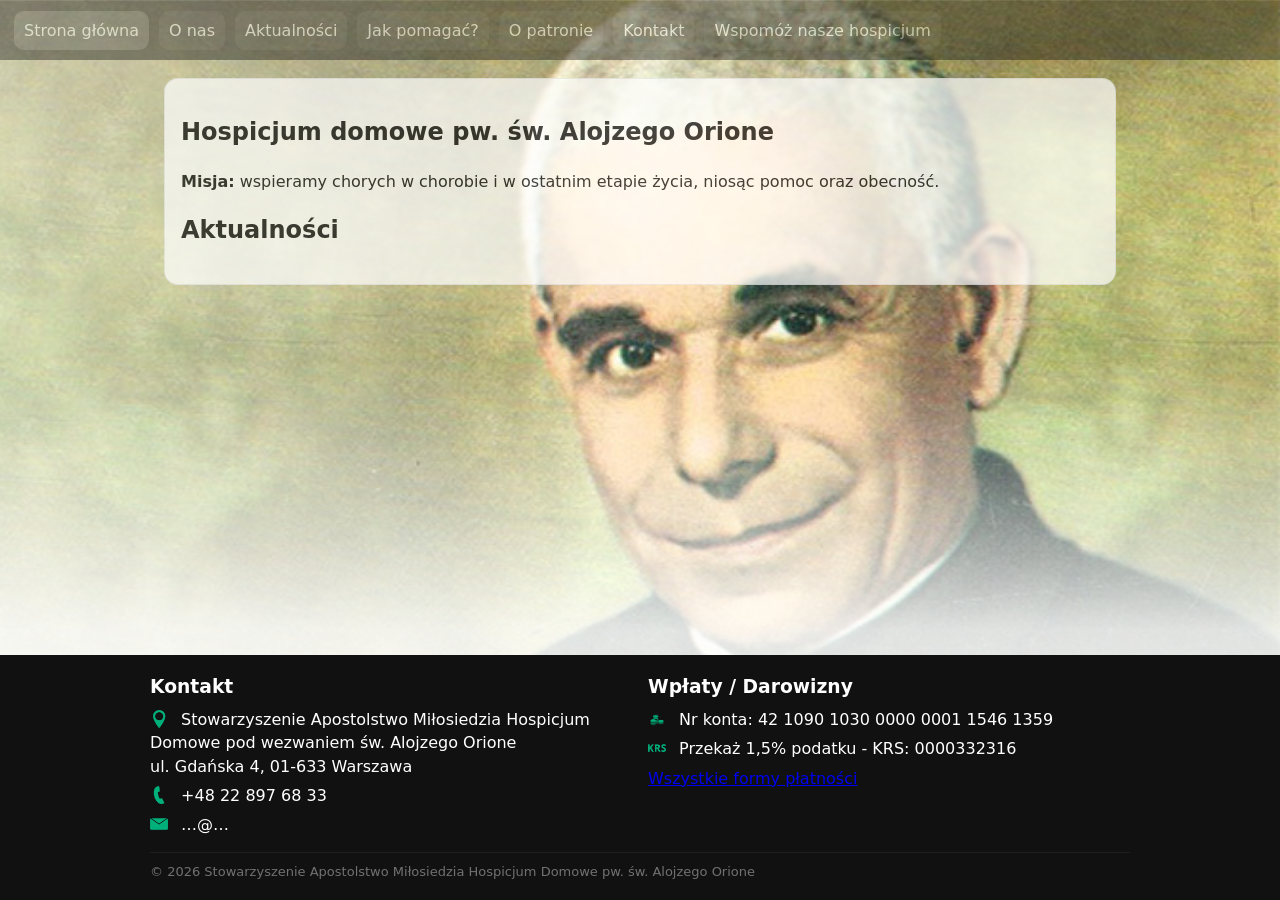
==== index.html @ 086e46e1 "Update index.html" ====
<!DOCTYPE html>
<html lang="pl">
<head>
  <meta charset="utf-8" />
  <meta name="viewport" content="width=device-width, initial-scale=1" />
  <title>Hospicjum domowe – Apostolstwo Miłosierdzia</title>
  <link rel="stylesheet" href="/assets/css/style.css" />
</head>
<script src="/assets/js/loadnews.js"></script>
<body>

  <div class="page-bg" aria-hidden="true"></div>

  <header class="site-header">
    <nav class="topnav topnav-bar" aria-label="Główne menu">
      <a href="#home"        data-page="home" class="navlink">Strona główna</a>
      <a href="#o-nas"       data-page="o-nas" class="navlink">O nas</a>
      <a href="#aktualnosci"       data-page="aktualnosci" class="navlink">Aktualności</a>
      <a href="#jak-pomagac" data-page="jak-pomagac" class="navlink">Jak pomagać?</a>
      <a href="#o-patronie"  data-page="o-patronie" class="navlink">O patronie</a>
      <a href="#kontakt"  data-page="kontakt" class="navlink">Kontakt</a>
      <a href="#wplaty"  data-page="wplaty" class="navlink">Wspomóż nasze hospicjum</a>
    </nav>
  </header>

  <main id="content" class="content" aria-live="polite">
    <div class="loading">Ładowanie…</div>
  </main>

  <footer class="site-footer">
    <div class="footer-grid">
      <div class="footer-box">
        <h3>Kontakt</h3>
        <p>
          <img class="icon" src="/assets/img/icon-lokalizacja.png" alt="" />
          Stowarzyszenie Apostolstwo Miłosiedzia Hospicjum Domowe pod wezwaniem św. Alojzego Orione<br/>
          ul. Gdańska 4, 01-633 Warszawa<br>
        </p>
        <p>
          <img class="icon" src="/assets/img/icon-telefon.png" alt="" />
          +48 22 897 68 33
        </p>
        <p>
          <img class="icon" src="/assets/img/icon-mail.png" alt="" />
          …@…
        </p>
      </div>

      <div class="footer-box">
        <h3>Wpłaty / Darowizny</h3>
        <p>
          <img class="icon" src="/assets/img/icon-monety.png" alt="" />
          Nr konta: 42 1090 1030 0000 0001 1546 1359
        </p>
        <p>
          <img class="icon" src="/assets/img/icon-krs.png" alt="" />
          Przekaż 1,5% podatku - KRS: 0000332316
        </p>
        <p>
          <a href="#wplaty"  data-page="wplaty" class="navlink">Wszystkie formy płatności</a>
      </div>
    </div>

    <div class="footer-small">
      © <span id="year"></span> Stowarzyszenie Apostolstwo Miłosiedzia Hospicjum Domowe pw. św. Alojzego Orione
    </div>
  </footer>

  <script src="/assets/js/app.js"></script>
</body>
</html>
---- assets/css/style.css ----
:root { 
  color-scheme: light;
  --page-bg: #fff;
}

* { box-sizing: border-box; }

body {
  margin: 0;
  font-family: system-ui, -apple-system, Segoe UI, Roboto, Arial, sans-serif;
  line-height: 1.45;
  background: var(--page-bg);
  color: #111;
  min-height: 100vh;
  display: flex;
  flex-direction: column;
  position: relative;
}


.page-bg{
  position: fixed;
  inset: 0;
  z-index: -1;


  background-image: url("/assets/img/header.png");
  background-size: cover;
  background-position: right top;
  background-repeat: no-repeat;


  background-attachment: fixed;
}


.page-bg::after{
  content: "";
  position: absolute;
  inset: 0;
  pointer-events: none;
  background: linear-gradient(
    to bottom,
    rgba(255,255,255,0) 40%,
    rgba(255,255,255,0.85) 70%,
    var(--page-bg) 100%
  );
}

.site-header {
  position: sticky;
  top: 0;
  z-index: 10;
  color: #fff;
  opacity: .40;
}


.topnav-bar {
  background: #111;
  color: #fff;
}

.topnav {
  display: flex;
  gap: 10px;
  flex-wrap: wrap;
  padding: 10px 14px;
  border-top: 1px solid rgba(255,255,255,.15);
}

.topnav a {
  color: #fff;
  text-decoration: none;
  padding: 8px 10px;
  border-radius: 10px;
  background: rgba(255,255,255,.08);
}

.topnav a:hover { background: rgba(255,255,255,.14); }
.topnav a.active { background: rgba(255,255,255,.22); }

.content {
  width: 100%;
  max-width: 980px;
  margin: 0 auto;
  padding: 18px 14px 30px;
  flex: 1;
  transition: opacity 160ms ease;
}

.content.fade-out { opacity: 0.15; }
.content.fade-in  { opacity: 1; }


.card {
  background: rgba(255,255,255,0.92);
  border: 1px solid rgba(229,229,229,0.9);
  border-radius: 14px;
  padding: 16px;
  backdrop-filter: blur(2px);
  opacity: .77;
}

.loading { opacity: .7; }

.site-footer {
  background: #111;
  color: #fff;
  padding: 18px 14px;
}

.footer-grid {
  max-width: 980px;
  margin: 0 auto;
  display: grid;
  grid-template-columns: 1fr;
  gap: 16px;
}

@media (min-width: 860px) {
  .footer-grid { grid-template-columns: 1fr 1fr; }
}

.footer-box h3 { margin: 0 0 8px; }
.footer-box p { margin: 6px 0; }

.icon {
  width: 18px;
  height: 18px;
  vertical-align: -3px;
  margin-right: 8px;
}

.footer-small {
  max-width: 980px;
  margin: 10px auto 0;
  opacity: .40;
  font-size: 13px;
  border-top: 1px solid rgba(255,255,255,.15);
  padding-top: 10px;
}
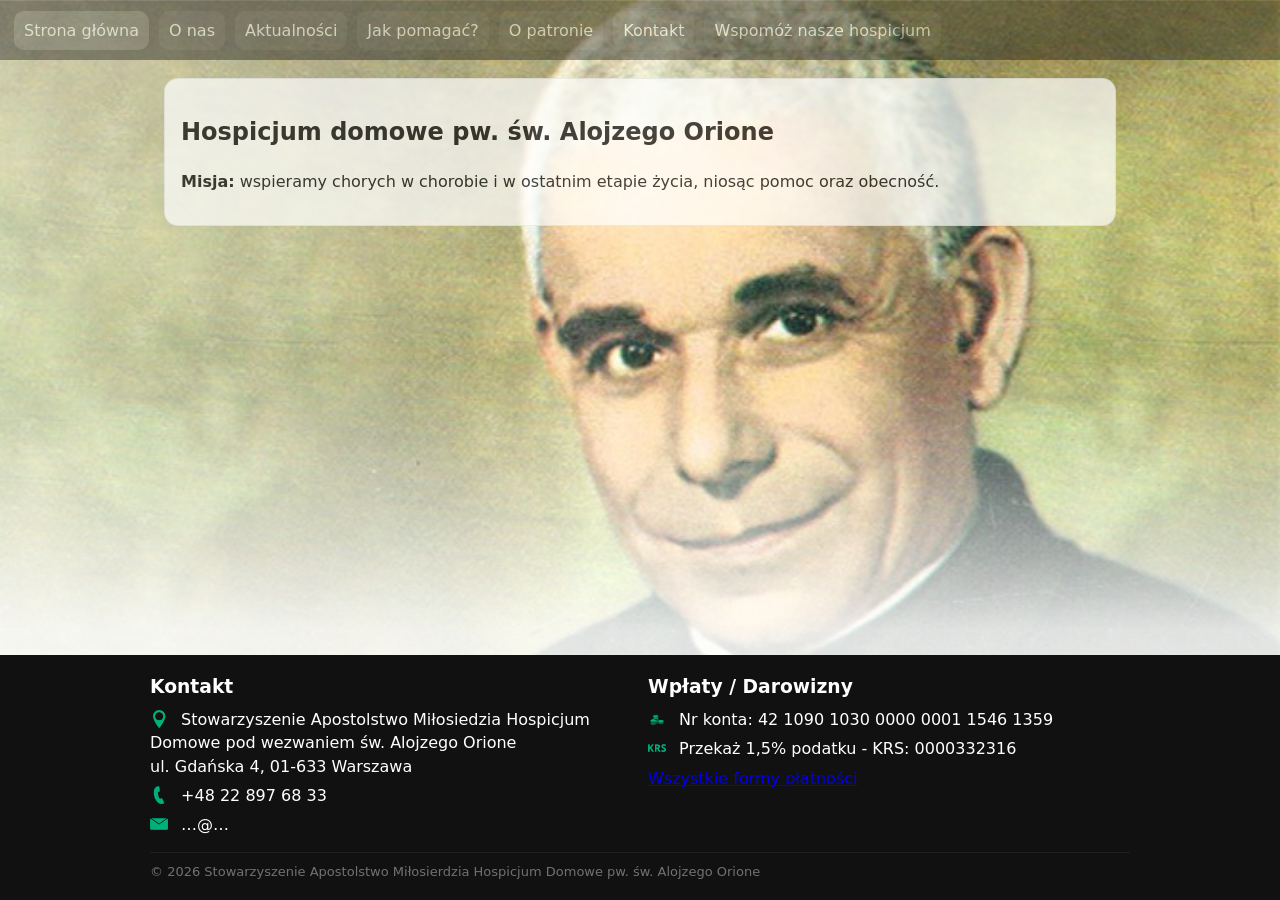
==== commit b863e80d: "Update index.html" ====
--- a/index.html
+++ b/index.html
@@ -6,7 +6,7 @@
   <title>Hospicjum domowe – Apostolstwo Miłosierdzia</title>
   <link rel="stylesheet" href="/assets/css/style.css" />
 </head>
-<script src="/assets/js/loadnews.js"></script>
+
 <body>
 
   <div class="page-bg" aria-hidden="true"></div>
@@ -62,10 +62,12 @@
     </div>
 
     <div class="footer-small">
-      © <span id="year"></span> Stowarzyszenie Apostolstwo Miłosiedzia Hospicjum Domowe pw. św. Alojzego Orione
+      © <span id="year"></span> Stowarzyszenie Apostolstwo Miłosierdzia Hospicjum Domowe pw. św. Alojzego Orione
     </div>
   </footer>
 
-  <script src="/assets/js/app.js"></script>
+  <script src="/assets/js/app.js"></script> 
+  <script src="/assets/js/loadnews.js"></script>
+  <script src="/assets/js/qr.js"></script>
 </body>
 </html>
--- a/assets/css/style.css
+++ b/assets/css/style.css
@@ -118,6 +118,95 @@
   gap: 16px;
 }
 
+.news-section {
+  padding: 24px 16px;
+}
+
+.news-section h1 {
+  margin: 0 0 20px;
+}
+
+.news-item {
+  padding: 20px 0 28px;
+  border-bottom: 1px solid #ddd;
+}
+
+.news-title {
+  margin: 0 0 8px;
+}
+
+.news-date {
+  margin: 0 0 16px;
+  color: #666;
+  font-size: 0.95rem;
+}
+
+.news-content p {
+  margin: 0 0 12px;
+}
+
+.news-image-wrap {
+  margin-top: 16px;
+}
+
+.news-image {
+  display: block;
+  max-width: 100%;
+  height: auto;
+  border-radius: 8px;
+}
+
+
+.donations .intro{
+  margin-bottom:20px;
+}
+
+.donation-methods{
+  padding-left:18px;
+}
+
+.donation-methods li{
+  margin-bottom:18px;
+}
+
+.account{
+  font-size:1.1em;
+}
+
+.qr-buttons{
+  margin-top:10px;
+}
+
+.qr-buttons button{
+  margin-right:8px;
+  padding:6px 12px;
+  cursor:pointer;
+}
+
+
+/* overlay QR */
+
+#qr-overlay{
+  position:fixed;
+  inset:0;
+  background:rgba(0,0,0,0.8);
+  display:none;
+  justify-content:center;
+  align-items:center;
+  z-index:999;
+}
+
+#qr-overlay img{
+  max-width:90%;
+  max-height:90%;
+  background:white;
+  padding:10px;
+  border-radius:6px;
+}
+
+
+
+
 @media (min-width: 860px) {
   .footer-grid { grid-template-columns: 1fr 1fr; }
 }
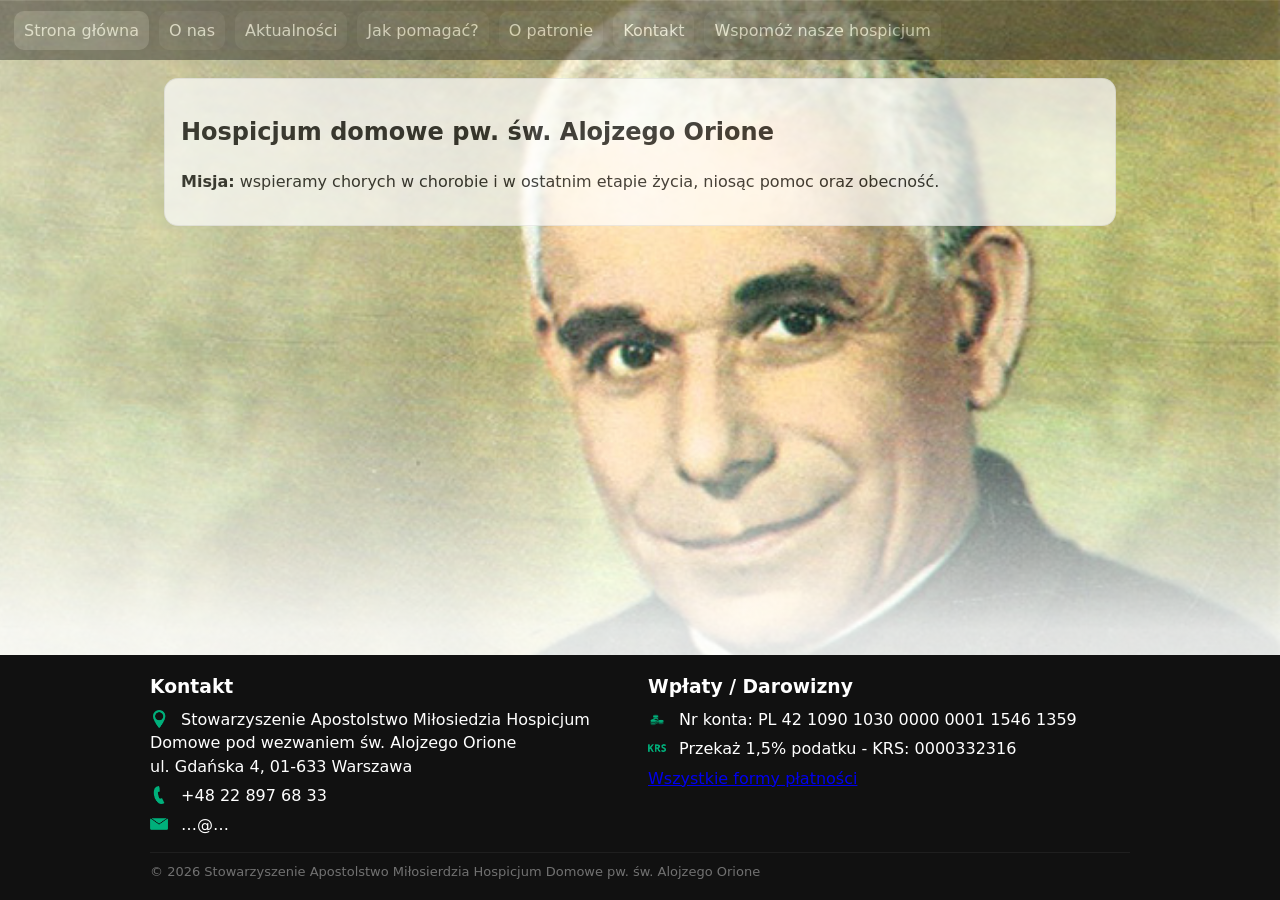
==== commit 99d9b019: "Update index.html" ====
--- a/index.html
+++ b/index.html
@@ -50,7 +50,7 @@
         <h3>Wpłaty / Darowizny</h3>
         <p>
           <img class="icon" src="/assets/img/icon-monety.png" alt="" />
-          Nr konta: 42 1090 1030 0000 0001 1546 1359
+          Nr konta: PL 42 1090 1030 0000 0001 1546 1359
         </p>
         <p>
           <img class="icon" src="/assets/img/icon-krs.png" alt="" />
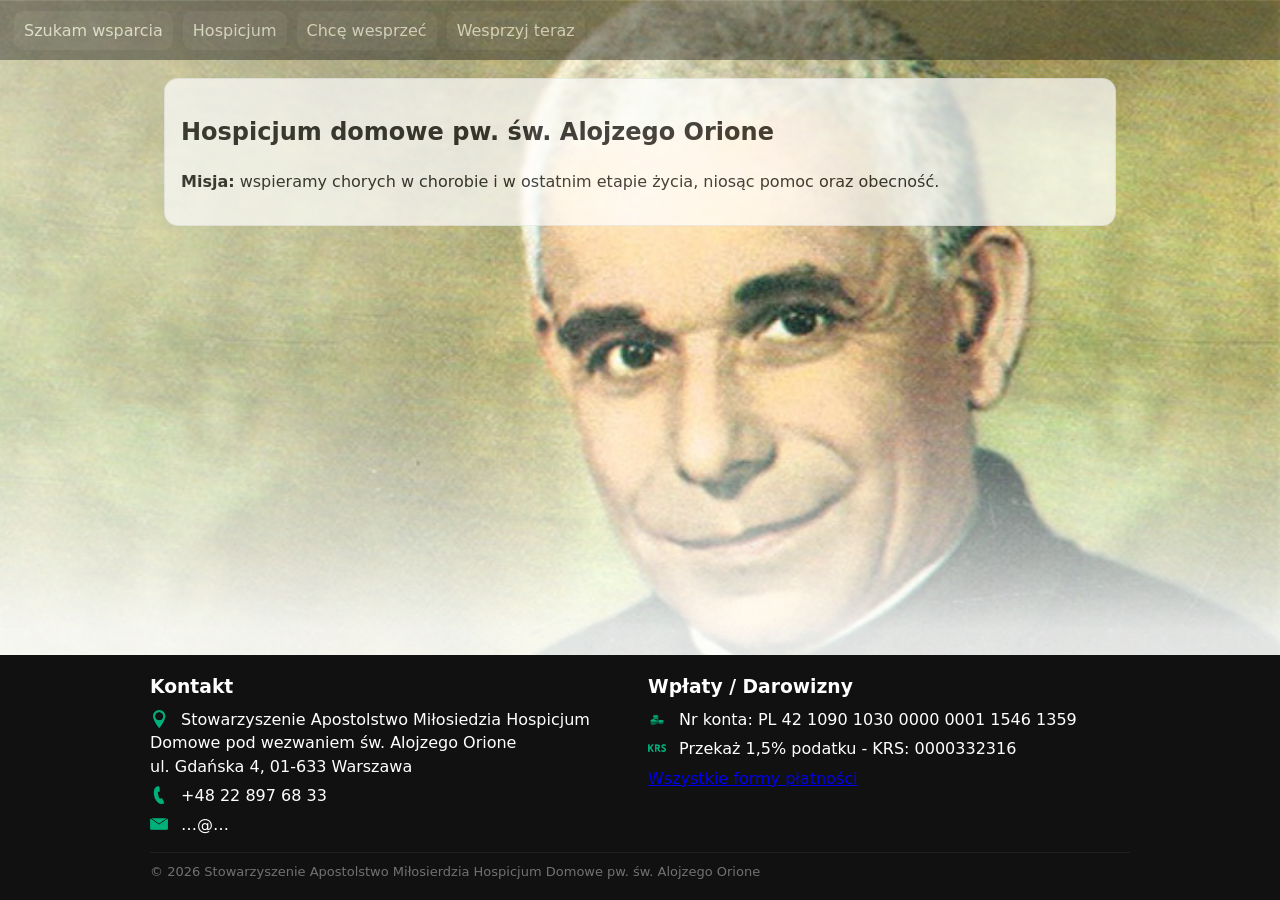
==== commit bba445ce: "Update index.html" ====
--- a/index.html
+++ b/index.html
@@ -11,17 +11,14 @@
 
   <div class="page-bg" aria-hidden="true"></div>
 
-  <header class="site-header">
-    <nav class="topnav topnav-bar" aria-label="Główne menu">
-      <a href="#home"        data-page="home" class="navlink">Strona główna</a>
-      <a href="#o-nas"       data-page="o-nas" class="navlink">O nas</a>
-      <a href="#aktualnosci"       data-page="aktualnosci" class="navlink">Aktualności</a>
-      <a href="#jak-pomagac" data-page="jak-pomagac" class="navlink">Jak pomagać?</a>
-      <a href="#o-patronie"  data-page="o-patronie" class="navlink">O patronie</a>
-      <a href="#kontakt"  data-page="kontakt" class="navlink">Kontakt</a>
-      <a href="#wplaty"  data-page="wplaty" class="navlink">Wspomóż nasze hospicjum</a>
-    </nav>
-  </header>
+<header class="site-header">
+  <nav class="topnav topnav-bar" aria-label="Główne menu">
+    <a href="#szukam-wsparcia" data-page="szukam-wsparcia" class="navlink">Szukam wsparcia</a>
+    <a href="#hospicjum" data-page="hospicjum" class="navlink">Hospicjum</a>
+    <a href="#chce-wesprzec" data-page="chce-wesprzec" class="navlink">Chcę wesprzeć</a>
+    <a href="#wplaty" data-page="wplaty" class="navlink navlink-cta">Wesprzyj teraz</a>
+  </nav>
+</header>
 
   <main id="content" class="content" aria-live="polite">
     <div class="loading">Ładowanie…</div>
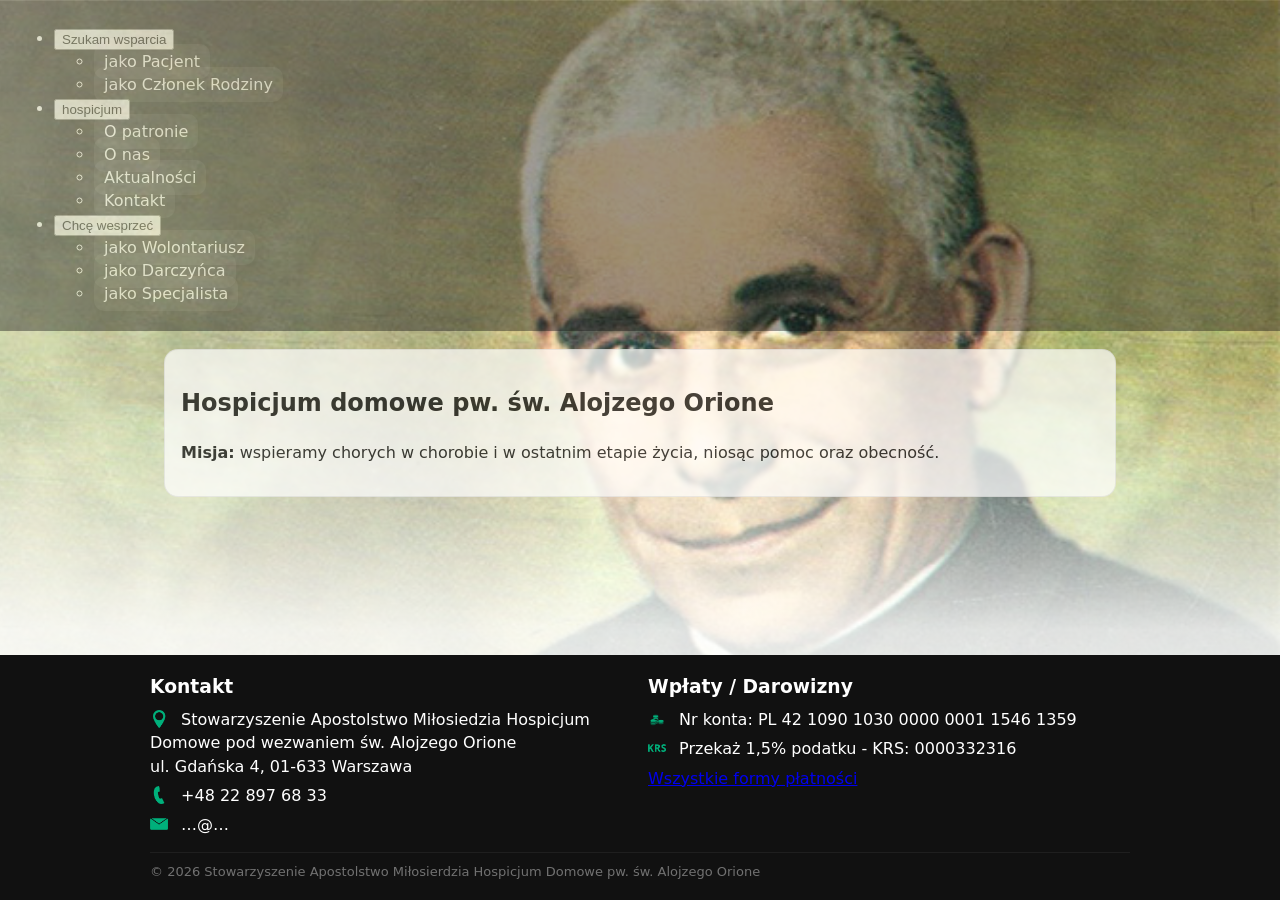
==== commit 7c997f58: "Update index.html" ====
--- a/index.html
+++ b/index.html
@@ -12,11 +12,95 @@
   <div class="page-bg" aria-hidden="true"></div>
 
 <header class="site-header">
-  <nav class="topnav topnav-bar" aria-label="Główne menu">
-    <a href="#szukam-wsparcia" data-page="szukam-wsparcia" class="navlink">Szukam wsparcia</a>
-    <a href="#hospicjum" data-page="hospicjum" class="navlink">Hospicjum</a>
-    <a href="#chce-wesprzec" data-page="chce-wesprzec" class="navlink">Chcę wesprzeć</a>
-    <a href="#wplaty" data-page="wplaty" class="navlink navlink-cta">Wesprzyj teraz</a>
+  <nav class="topnav topnav-bar topnav-dropdown" aria-label="Główne menu">
+    <ul class="topnav-menu">
+      <li class="topnav-item topnav-item-has-submenu">
+        <button
+          type="button"
+          class="navlink navbutton"
+          aria-expanded="false"
+          aria-haspopup="true"
+        >
+          Szukam wsparcia
+        </button>
+
+        <ul class="submenu" aria-label="Szukam wsparcia">
+          <li>
+            <a href="#o-nas" data-page="o-nas" class="navlink submenu-link">
+              jako Pacjent
+            </a>
+          </li>
+          <li>
+            <a href="#jak-pomagac" data-page="jak-pomagac" class="navlink submenu-link">
+              jako Członek Rodziny
+            </a>
+          </li>
+        </ul>
+      </li>
+
+      <li class="topnav-item topnav-item-has-submenu topnav-item-center">
+        <button
+          type="button"
+          class="navlink navbutton"
+          aria-expanded="false"
+          aria-haspopup="true"
+        >
+          hospicjum
+        </button>
+
+        <ul class="submenu" aria-label="Hospicjum">
+          <li>
+            <a href="#o-patronie" data-page="o-patronie" class="navlink submenu-link">
+              O patronie
+            </a>
+          </li>
+          <li>
+            <a href="#o-nas" data-page="o-nas" class="navlink submenu-link">
+              O nas
+            </a>
+          </li>
+          <li>
+            <a href="#aktualnosci" data-page="aktualnosci" class="navlink submenu-link">
+              Aktualności
+            </a>
+          </li>
+          <li>
+            <a href="#kontakt" data-page="kontakt" class="navlink submenu-link">
+              Kontakt
+            </a>
+          </li>
+        </ul>
+      </li>
+
+      <li class="topnav-item topnav-item-has-submenu">
+        <button
+          type="button"
+          class="navlink navbutton"
+          aria-expanded="false"
+          aria-haspopup="true"
+        >
+          Chcę wesprzeć
+        </button>
+
+        <ul class="submenu" aria-label="Chcę wesprzeć">
+          <li>
+            <a href="#o-nas" data-page="o-nas" class="navlink submenu-link">
+              jako Wolontariusz
+            </a>
+          </li>
+          <li>
+            <a href="#wplaty" data-page="wplaty" class="navlink submenu-link">
+              jako Darczyńca
+            </a>
+          </li>
+          <li>
+            <a href="#o-nas" data-page="o-nas" class="navlink submenu-link">
+              jako Specjalista
+            </a>
+          </li>
+        </ul>
+      </li>
+    </ul>
   </nav>
 </header>
 
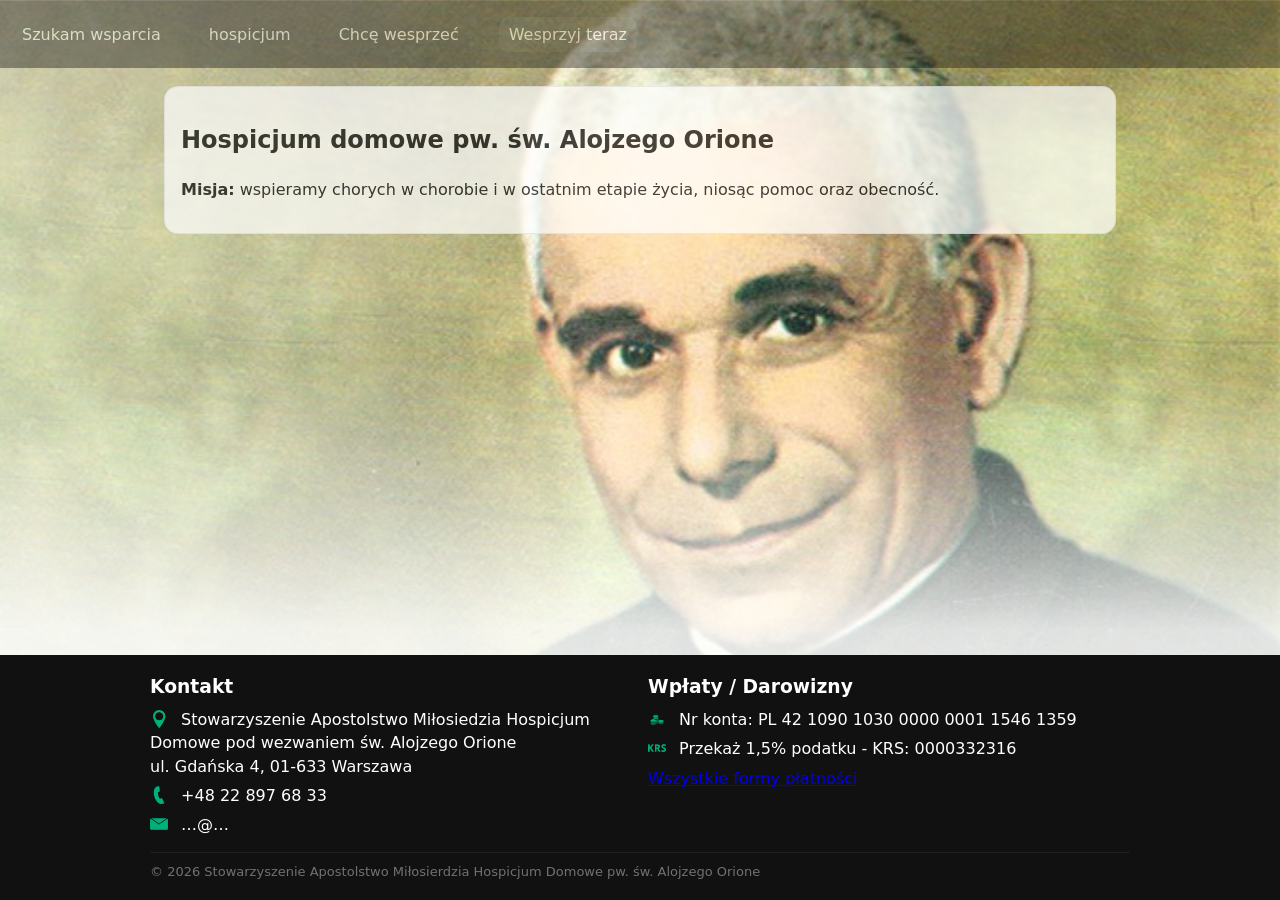
==== commit 75eb9af0: "Update index.html" ====
--- a/index.html
+++ b/index.html
@@ -11,98 +11,63 @@
 
   <div class="page-bg" aria-hidden="true"></div>
 
-<header class="site-header">
-  <nav class="topnav topnav-bar topnav-dropdown" aria-label="Główne menu">
-    <ul class="topnav-menu">
-      <li class="topnav-item topnav-item-has-submenu">
-        <button
-          type="button"
-          class="navlink navbutton"
-          aria-expanded="false"
-          aria-haspopup="true"
-        >
-          Szukam wsparcia
-        </button>
+  <header class="site-header">
+    <nav class="topnav topnav-bar" aria-label="Główne menu">
+      <ul class="topnav-menu">
+        <li class="topnav-item topnav-item-has-submenu">
+          <button
+            type="button"
+            class="navlink navbutton"
+            aria-expanded="false"
+            aria-haspopup="true"
+          >
+            Szukam wsparcia
+          </button>
+          <ul class="submenu" aria-label="Szukam wsparcia">
+            <li><a href="#o-nas" data-page="o-nas" class="navlink submenu-link">jako Pacjent</a></li>
+            <li><a href="#jak-pomagac" data-page="jak-pomagac" class="navlink submenu-link">jako Członek Rodziny</a></li>
+          </ul>
+        </li>
 
-        <ul class="submenu" aria-label="Szukam wsparcia">
-          <li>
-            <a href="#o-nas" data-page="o-nas" class="navlink submenu-link">
-              jako Pacjent
-            </a>
-          </li>
-          <li>
-            <a href="#jak-pomagac" data-page="jak-pomagac" class="navlink submenu-link">
-              jako Członek Rodziny
-            </a>
-          </li>
-        </ul>
-      </li>
+        <li class="topnav-item topnav-item-has-submenu topnav-item-center">
+          <button
+            type="button"
+            class="navlink navbutton"
+            aria-expanded="false"
+            aria-haspopup="true"
+          >
+            hospicjum
+          </button>
+          <ul class="submenu" aria-label="Hospicjum">
+            <li><a href="#o-patronie" data-page="o-patronie" class="navlink submenu-link">O patronie</a></li>
+            <li><a href="#o-nas" data-page="o-nas" class="navlink submenu-link">O nas</a></li>
+            <li><a href="#aktualnosci" data-page="aktualnosci" class="navlink submenu-link">Aktualności</a></li>
+            <li><a href="#kontakt" data-page="kontakt" class="navlink submenu-link">Kontakt</a></li>
+          </ul>
+        </li>
 
-      <li class="topnav-item topnav-item-has-submenu topnav-item-center">
-        <button
-          type="button"
-          class="navlink navbutton"
-          aria-expanded="false"
-          aria-haspopup="true"
-        >
-          hospicjum
-        </button>
+        <li class="topnav-item topnav-item-has-submenu">
+          <button
+            type="button"
+            class="navlink navbutton"
+            aria-expanded="false"
+            aria-haspopup="true"
+          >
+            Chcę wesprzeć
+          </button>
+          <ul class="submenu" aria-label="Chcę wesprzeć">
+            <li><a href="#o-nas" data-page="o-nas" class="navlink submenu-link">jako Wolontariusz</a></li>
+            <li><a href="#wplaty" data-page="wplaty" class="navlink submenu-link">jako Darczyńca</a></li>
+            <li><a href="#o-nas" data-page="o-nas" class="navlink submenu-link">jako Specjalista</a></li>
+          </ul>
+        </li>
 
-        <ul class="submenu" aria-label="Hospicjum">
-          <li>
-            <a href="#o-patronie" data-page="o-patronie" class="navlink submenu-link">
-              O patronie
-            </a>
-          </li>
-          <li>
-            <a href="#o-nas" data-page="o-nas" class="navlink submenu-link">
-              O nas
-            </a>
-          </li>
-          <li>
-            <a href="#aktualnosci" data-page="aktualnosci" class="navlink submenu-link">
-              Aktualności
-            </a>
-          </li>
-          <li>
-            <a href="#kontakt" data-page="kontakt" class="navlink submenu-link">
-              Kontakt
-            </a>
-          </li>
-        </ul>
-      </li>
-
-      <li class="topnav-item topnav-item-has-submenu">
-        <button
-          type="button"
-          class="navlink navbutton"
-          aria-expanded="false"
-          aria-haspopup="true"
-        >
-          Chcę wesprzeć
-        </button>
-
-        <ul class="submenu" aria-label="Chcę wesprzeć">
-          <li>
-            <a href="#o-nas" data-page="o-nas" class="navlink submenu-link">
-              jako Wolontariusz
-            </a>
-          </li>
-          <li>
-            <a href="#wplaty" data-page="wplaty" class="navlink submenu-link">
-              jako Darczyńca
-            </a>
-          </li>
-          <li>
-            <a href="#o-nas" data-page="o-nas" class="navlink submenu-link">
-              jako Specjalista
-            </a>
-          </li>
-        </ul>
-      </li>
-    </ul>
-  </nav>
-</header>
+        <li class="topnav-item topnav-item-cta">
+          <a href="#wplaty" data-page="wplaty" class="navlink navlink-cta">Wesprzyj teraz</a>
+        </li>
+      </ul>
+    </nav>
+  </header>
 
   <main id="content" class="content" aria-live="polite">
     <div class="loading">Ładowanie…</div>
@@ -138,7 +103,8 @@
           Przekaż 1,5% podatku - KRS: 0000332316
         </p>
         <p>
-          <a href="#wplaty"  data-page="wplaty" class="navlink">Wszystkie formy płatności</a>
+          <a href="#wplaty" data-page="wplaty" class="navlink">Wszystkie formy płatności</a>
+        </p>
       </div>
     </div>
 
@@ -147,7 +113,7 @@
     </div>
   </footer>
 
-  <script src="/assets/js/app.js"></script> 
+  <script src="/assets/js/app.js"></script>
   <script src="/assets/js/loadnews.js"></script>
   <script src="/assets/js/qr.js"></script>
 </body>
--- a/assets/css/style.css
+++ b/assets/css/style.css
@@ -229,3 +229,68 @@
   border-top: 1px solid rgba(255,255,255,.15);
   padding-top: 10px;
 }
+
+.topnav-menu {
+  list-style: none;
+  display: flex;
+  align-items: center;
+  justify-content: center;
+  gap: 2rem;
+  margin: 0;
+  padding: 0;
+}
+
+.topnav-item {
+  position: relative;
+}
+
+.topnav-item-center .navbutton {
+  text-transform: none;
+}
+
+.navbutton {
+  background: none;
+  border: 0;
+  cursor: pointer;
+  font: inherit;
+  color: inherit;
+  padding: 0.75rem 0.5rem;
+}
+
+.submenu {
+  list-style: none;
+  position: absolute;
+  top: calc(100% + 0.35rem);
+  left: 50%;
+  transform: translateX(-50%);
+  min-width: 220px;
+  margin: 0;
+  padding: 0.5rem 0;
+  background: rgba(255, 255, 255, 0.98);
+  border-radius: 14px;
+  box-shadow: 0 10px 30px rgba(0,0,0,0.12);
+  display: none;
+  z-index: 1000;
+}
+
+.submenu li {
+  margin: 0;
+}
+
+.submenu-link {
+  display: block;
+  padding: 0.7rem 1rem;
+  white-space: nowrap;
+  text-decoration: none;
+}
+
+.submenu-link:hover,
+.submenu-link:focus {
+  background: rgba(0,0,0,0.05);
+}
+
+.topnav-item:hover > .submenu,
+.topnav-item:focus-within > .submenu,
+.topnav-item.is-open > .submenu {
+  display: block;
+}
